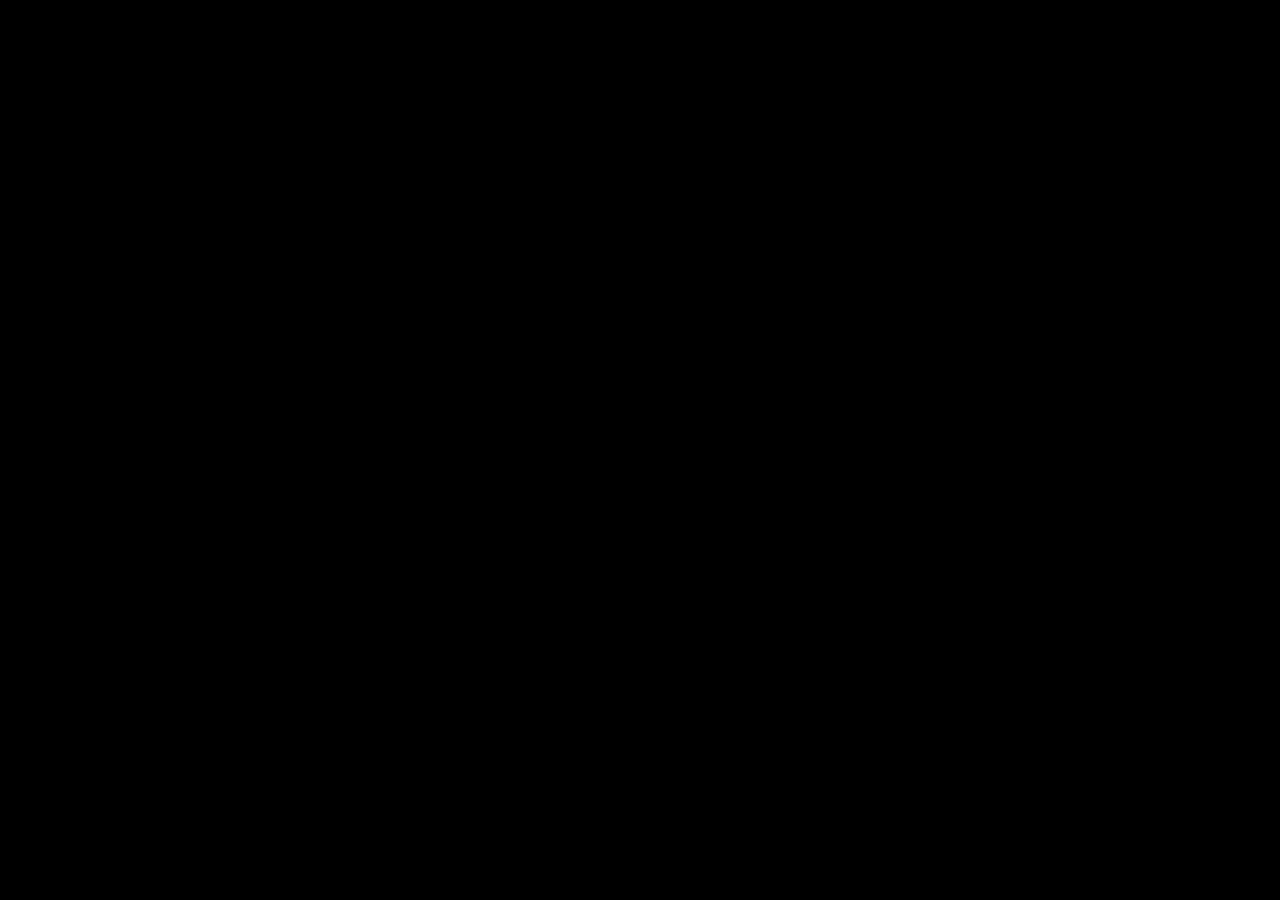
==== Search/logon.html @ 942ef02e "UPDATE-3" ====
<!DOCTYPE html>
<html lang="en">
<head>
    <meta charset="UTF-8">
    <meta name="viewport" content="width=device-width, initial-scale=1.0">
    <title>Eight Sell</title>
    <link rel="stylesheet" href="../style/logon.css">



    <link rel="stylesheet" href=" https://cdnjs.cloudflare.com/ajax/libs/font-awesome/7.3.1/css/all.min.css"> 
</head>
<body>
    
</body>
</html>
---- style/logon.css ----
*{
    margin: 0;
    padding: 0;
    box-sizing: border-box;
    font-family: Arial, Helvetica, sans-serif;
}
body{
    display: flex;
    justify-content: center;
    align-items: center;
    min-height: 100vh;
   background-color: black;
   
}

form{
 flex-direction: column;
 display: flex;
 padding: 15px;
 height: 100%;
 background-color: white;
 border-radius: 10px;
}
 h1{
    text-transform:uppercase;
    text-align: center;
    margin-bottom: 10px;
    color:crimson;
}
p{
    text-align: center;
    margin: 5px;
  
} 
.card{
     display: flex;
    align-items: center;
    gap: 15px;
    width: 370px;
    margin: 15px 0;
    color:black;
    font-size: 14px;
    text-transform: uppercase;
}
.card::before{
    content: "";
    flex: 1;
    height: 1px;
    background-color:black;
}
.card::after{
     content: "";
    
    flex: 1;
    height: 1px;
    background-color:black;
}

button{
    background-color: crimson;
    border-radius: 10px;
    border: none;
    padding: 10px;
    color: white;
    margin: 10px;
    font-size: 18px;
    cursor: pointer;
}
button:hover {
    background-color: #c90035;
    transform: translateY(-2px);
    transition: 0.3s;
}
.btn{
    display: flex;
    align-items: center;
    justify-content: center;
    flex-direction: row;
    gap: 70px;
    padding: 10px;  
    margin-bottom: 10px;
}
.btn img{
     width: 30px;
    height: 30px;
    cursor: pointer;
   
}
.menu {
    position: relative;
    width: 100%;
    margin: 12px 0;  
}

.menu input {
    width: 100%;
    height: 50px;
    padding: 10px ;
    box-sizing: border-box;
}

.menu i {
    position: absolute;
    right: 12px;
    top: 50%;
    transform: translateY(-50%);
    color: black;
    font-size: 18px;
}
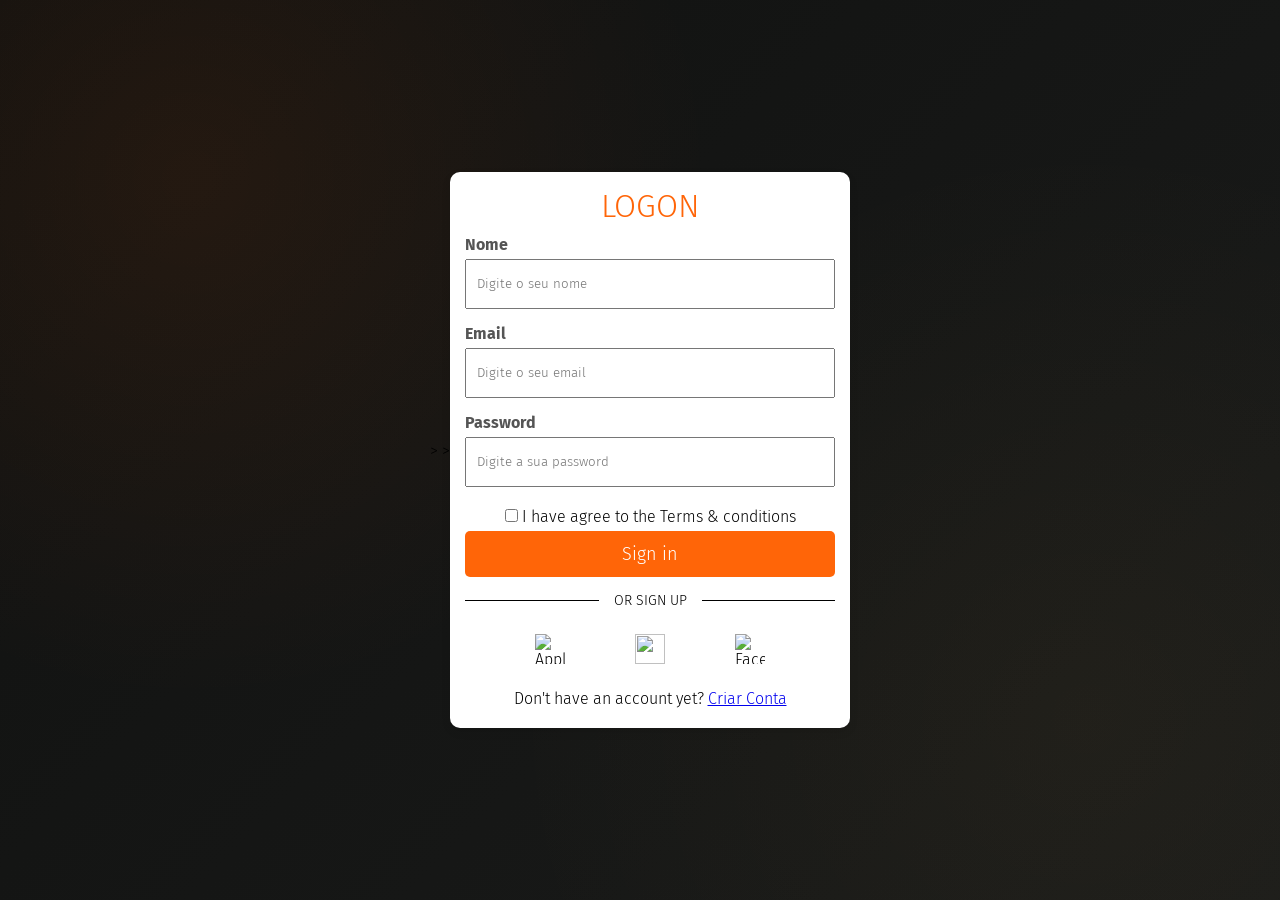
==== commit 00c631af: "UPTDATE - 6" ====
--- a/Search/logon.html
+++ b/Search/logon.html
@@ -1,16 +1,65 @@
 <!DOCTYPE html>
 <html lang="en">
+
 <head>
     <meta charset="UTF-8">
     <meta name="viewport" content="width=device-width, initial-scale=1.0">
     <title>Eight Sell</title>
     <link rel="stylesheet" href="../style/logon.css">
+    <link rel="shortcut icon" href="../assets/Favicon/favicon-32x32.png" type="image/x-icon">
+
+    <link rel="stylesheet" href=" https://cdnjs.cloudflare.com/ajax/libs/font-awesome/7.3.1/css/all.min.css">
+
+    <!--Miguel Adicionou isso aqui (É para a fonte)-->>
+    <link rel="preconnect" href="https://fonts.googleapis.com">
+    <link rel="preconnect" href="https://fonts.gstatic.com" crossorigin>
+    <link
+        href="https://fonts.googleapis.com/css2?family=Fira+Sans:ital,wght@0,100;0,200;0,300;0,400;0,500;0,600;0,700;0,800;0,900;1,100;1,200;1,300;1,400;1,500;1,600;1,700;1,800;1,900&display=swap"
+        rel="stylesheet">
+    <!--Miguel Adicionou isso aqui (É para a fonte)-->>
+</head>
+
+<body>
+    <div>
+
+        <form>
+            <h1><strong>LOGON</strong></h1>
+            <label for="nome">Nome</label>
+            <div class="menu">
+                <input type="text" placeholder="Digite o seu nome" required minlength="10" maxlength="20">
+                <i class="fa-solid fa-user"></i>
+            </div>
+            <label for="nome">Email</label>
+            <div class="menu">
+                <input type="email" placeholder="Digite o seu email" required minlength="10" maxlength="30">
+                <i class="fa-solid fa-at"></i>
+            </div>
+            <label for="password">Password</label>
+            <div class="menu">
+                <input type="password" placeholder="Digite a sua password" required minlength="10" maxlength="20">
+
+            </div>
+            <p> <input type="checkbox"> I have agree to the Terms & conditions</p>
 
 
+            <button class="miguel">
+                <a href="sobre.html">Sign in</a>
+            </button>
 
-    <link rel="stylesheet" href=" https://cdnjs.cloudflare.com/ajax/libs/font-awesome/7.3.1/css/all.min.css"> 
-</head>
-<body>
-    
+            <div class="card">
+                <span>or sign up</span>
+            </div>
+
+            <div class="btn">
+                <img src="https://cdn.simpleicons.org/apple/000000" alt="Apple">
+                <img src="https://www.gstatic.com/images/branding/product/1x/googleg_48dp.png" alt="">
+                <img src="https://cdn.simpleicons.org/facebook/0866FF" alt="Facebook">
+
+            </div>
+
+            <p>Don't have an account yet? <a href="#">Criar Conta</a></p>
+        </form>
+    </div>
 </body>
+
 </html>
--- a/style/logon.css
+++ b/style/logon.css
@@ -1,109 +1,165 @@
-*{
-    margin: 0;
-    padding: 0;
-    box-sizing: border-box;
-    font-family: Arial, Helvetica, sans-serif;
-}
-body{
-    display: flex;
-    justify-content: center;
-    align-items: center;
-    min-height: 100vh;
-   background-color: black;
-   
-}
+        * {
+            margin: 0;
+            padding: 0;
+            box-sizing: border-box;
 
-form{
- flex-direction: column;
- display: flex;
- padding: 15px;
- height: 100%;
- background-color: white;
- border-radius: 10px;
-}
- h1{
-    text-transform:uppercase;
-    text-align: center;
-    margin-bottom: 10px;
-    color:crimson;
-}
-p{
-    text-align: center;
-    margin: 5px;
-  
-} 
-.card{
-     display: flex;
-    align-items: center;
-    gap: 15px;
-    width: 370px;
-    margin: 15px 0;
-    color:black;
-    font-size: 14px;
-    text-transform: uppercase;
-}
-.card::before{
-    content: "";
-    flex: 1;
-    height: 1px;
-    background-color:black;
-}
-.card::after{
-     content: "";
-    
-    flex: 1;
-    height: 1px;
-    background-color:black;
-}
+            /*Miguel Adicionou isso aqui (É para a fonte)*/
+            font-family: "Fira Sans", sans-serif;
+            font-weight: 300;
+            font-style: normal;
+            ;
+            /*Miguel Adicionou isso aqui (É para a font)*/
 
-button{
-    background-color: crimson;
-    border-radius: 10px;
-    border: none;
-    padding: 10px;
-    color: white;
-    margin: 10px;
-    font-size: 18px;
-    cursor: pointer;
-}
-button:hover {
-    background-color: #c90035;
-    transform: translateY(-2px);
-    transition: 0.3s;
-}
-.btn{
-    display: flex;
-    align-items: center;
-    justify-content: center;
-    flex-direction: row;
-    gap: 70px;
-    padding: 10px;  
-    margin-bottom: 10px;
-}
-.btn img{
-     width: 30px;
-    height: 30px;
-    cursor: pointer;
-   
-}
-.menu {
-    position: relative;
-    width: 100%;
-    margin: 12px 0;  
-}
+        }
 
-.menu input {
-    width: 100%;
-    height: 50px;
-    padding: 10px ;
-    box-sizing: border-box;
-}
+        body {
+            display: flex;
+            justify-content: center;
+            align-items: center;
+            min-height: 100vh;
+            background-color: black;
 
-.menu i {
-    position: absolute;
-    right: 12px;
-    top: 50%;
-    transform: translateY(-50%);
-    color: black;
-    font-size: 18px;
-}+            /*Miguel Adicionou isso aqui (É para o fundo)*/
+            user-select: none;
+            background-image:
+                radial-gradient(circle at 15% 20%, rgba(255, 97, 3, 0.08) 0%, transparent 40%),
+                radial-gradient(circle at 85% 80%, rgba(253, 190, 76, 0.04) 0%, transparent 45%),
+                linear-gradient(135deg, #101110 0%, #1A1B1A 100%);
+            /*Miguel Adicionou isso aqui (É para o fundo)*/
+        }
+
+        form {
+            flex-direction: column;
+            display: flex;
+            padding: 15px;
+            height: 100%;
+            background-color: white;
+            border-radius: 10px;
+            box-shadow: 0 4px 8px rgba(0, 0, 0, 0.1);
+
+        }
+
+        form div {
+            margin-bottom: 15px;
+        }
+
+
+        h1 {
+            text-transform: uppercase;
+            text-align: center;
+            margin-bottom: 10px;
+            color: #ff6508;
+        }
+
+        label {
+            display: block;
+            margin-bottom: 5px;
+            font-weight: bold;
+            color: #555;
+        }
+
+        p {
+            text-align: center;
+            margin: 5px;
+
+        }
+
+        .card {
+            display: flex;
+            align-items: center;
+            gap: 15px;
+            width: 370px;
+            margin: 15px 0;
+            color: black;
+            font-size: 14px;
+            text-transform: uppercase;
+        }
+
+        .card::before {
+            content: "";
+            flex: 1;
+            height: 1px;
+            background-color: black;
+        }
+
+        .card::after {
+            content: "";
+
+            flex: 1;
+            height: 1px;
+            background-color: black;
+        }
+
+        button {
+
+            width: 100%;
+            padding: 12px 20px;
+            background-color: #ff6508;
+            color: white;
+            font-size: 18px;
+            font-weight: bold;
+            border: none;
+            border-radius: 5px;
+            cursor: pointer;
+
+        }
+
+        button:hover {
+            background: #ff7b27;
+            transform: translateY(-2px);
+            transition: 0.3s;
+        }
+
+        .btn {
+            display: flex;
+            align-items: center;
+            justify-content: center;
+            flex-direction: row;
+            gap: 70px;
+            padding: 10px;
+            margin-bottom: 10px;
+        }
+
+        .btn img {
+            width: 30px;
+            height: 30px;
+            cursor: pointer;
+
+        }
+
+        .menu {
+            position: relative;
+            width: 100%;
+
+
+        }
+
+        .menu input {
+            width: 100%;
+            height: 50px;
+            padding: 10px;
+            box-sizing: border-box;
+
+        }
+
+        .menu i {
+            position: absolute;
+            right: 12px;
+            top: 50%;
+            transform: translateY(-50%);
+            color: black;
+            font-size: 18px;
+        }
+
+        input:focus {
+            border: 2px solid #ff6508;
+            outline: none;
+        }
+
+
+        /*Miguel Brincou um pouco aqui*/
+
+        .miguel>a {
+            text-decoration: none;
+            color: white;
+        }
